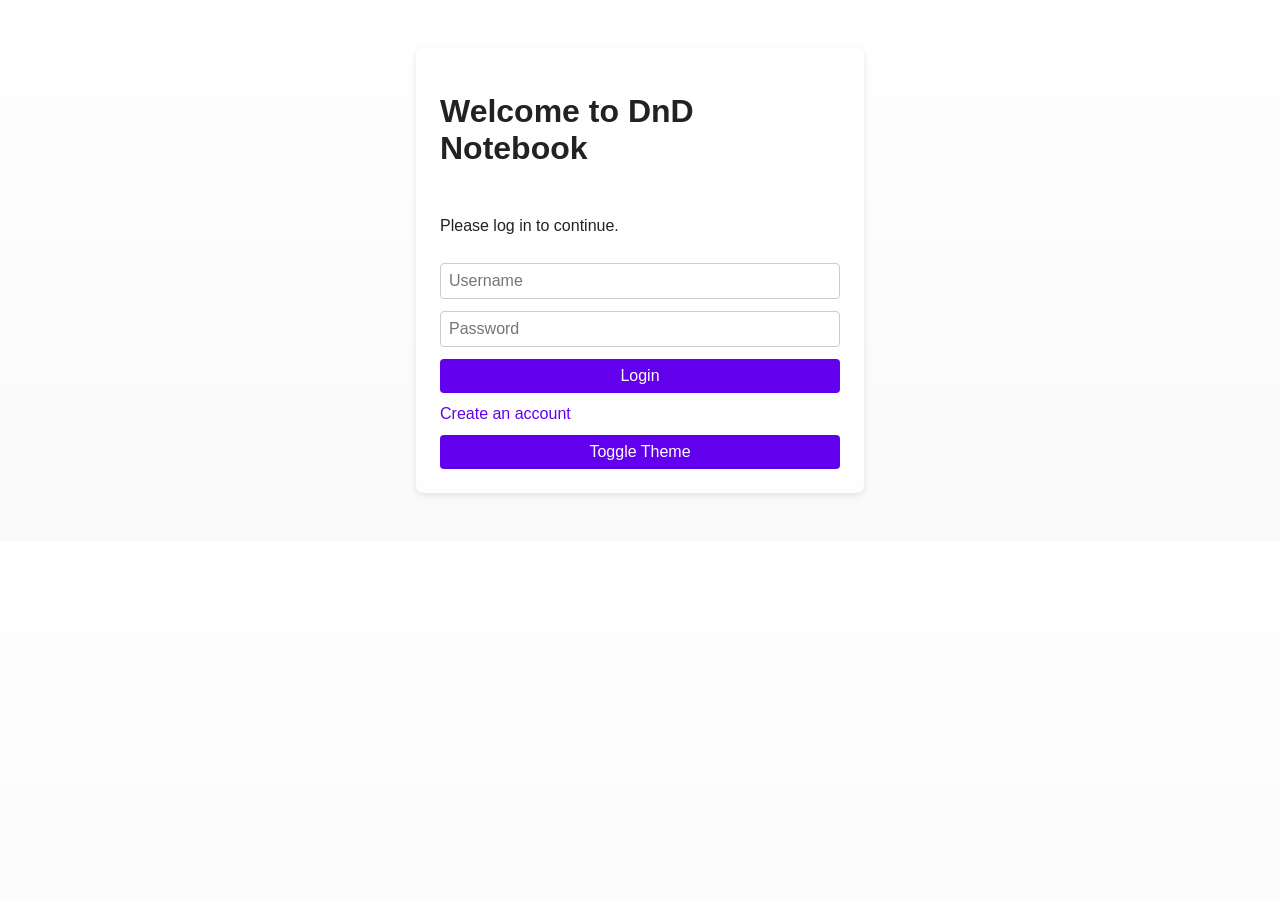
==== frontend/campaigns.html @ 9b9d8c94 "Add campaign landing page and DM associations" ====
<!DOCTYPE html>
<html lang="en">
<head>
    <meta charset="UTF-8">
    <meta name="viewport" content="width=device-width, initial-scale=1.0">
    <title>Campaigns</title>
    <link rel="stylesheet" href="styles.css">
</head>
<body class="light">
    <header>
        <h1>Your Campaigns</h1>
        <button id="toggle-theme">Toggle Theme</button>
    </header>
    <section>
        <ul id="campaign-list"></ul>
    </section>
    <section>
        <h2>Create Campaign</h2>
        <input id="campaign-name" placeholder="Name">
        <input id="campaign-description" placeholder="Description">
        <button id="create-campaign">Create Campaign</button>
    </section>
    <script src="campaigns.js"></script>
</body>
</html>
---- frontend/styles.css ----
:root {
  --bg-color-light: #f9f9f9;
  --text-color-light: #222222;
  --bg-color-dark: #1e1e1e;
  --text-color-dark: #eeeeee;
  --accent-color: #6200ee;
}

body.light {
  background: linear-gradient(to bottom, #ffffff, var(--bg-color-light));
  color: var(--text-color-light);
}

body.dark {
  background: linear-gradient(to bottom, #000000, var(--bg-color-dark));
  color: var(--text-color-dark);
}

body {
  font-family: Arial, sans-serif;
  margin: 0;
  padding: 1rem;
  transition: background-color 0.3s, color 0.3s;
}

header {
  display: flex;
  justify-content: space-between;
  align-items: center;
}

.container {
  max-width: 400px;
  margin: 2rem auto;
  padding: 1.5rem;
  display: flex;
  flex-direction: column;
  gap: 0.75rem;
  background: rgba(255, 255, 255, 0.8);
  border-radius: 8px;
  box-shadow: 0 2px 6px rgba(0, 0, 0, 0.1);
}

body.dark .container {
  background: rgba(0, 0, 0, 0.4);
}

input, textarea, button {
  padding: 0.5rem;
  font-size: 1rem;
  border: 1px solid #ccc;
  border-radius: 4px;
}

button {
  cursor: pointer;
  background-color: var(--accent-color);
  color: #fff;
  border: none;
  border-radius: 4px;
  transition: background-color 0.2s;
}

button:hover {
  background-color: #3700b3;
}

a {
  color: var(--accent-color);
  text-decoration: none;
}

a:hover {
  text-decoration: underline;
}
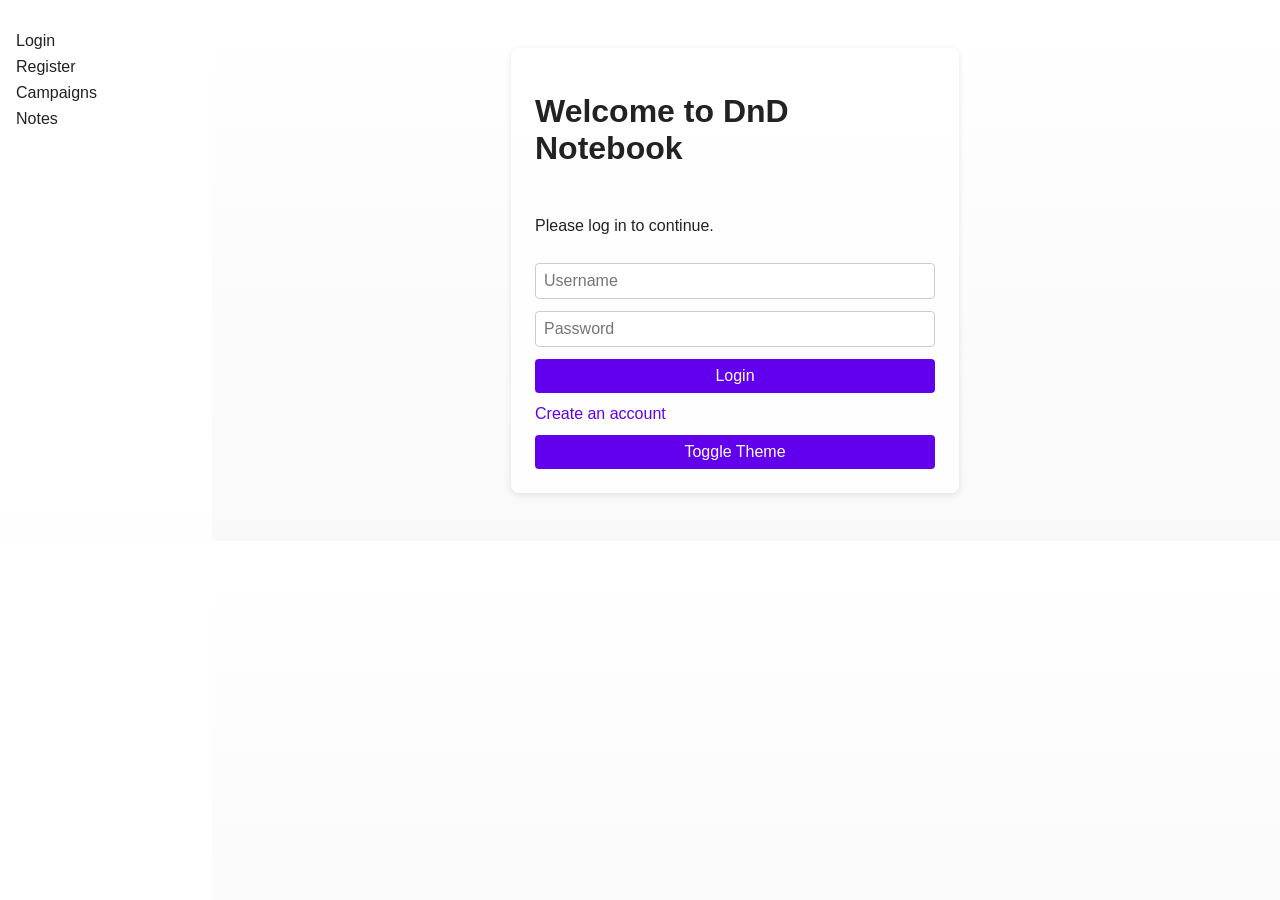
==== commit faee06bb: "Add navigation pane and integrate into all pages" ====
--- a/frontend/campaigns.html
+++ b/frontend/campaigns.html
@@ -7,6 +7,7 @@
     <link rel="stylesheet" href="styles.css">
 </head>
 <body class="light">
+    <script src="nav.js"></script>
     <header>
         <h1>Your Campaigns</h1>
         <button id="toggle-theme">Toggle Theme</button>
--- a/frontend/styles.css
+++ b/frontend/styles.css
@@ -73,3 +73,36 @@
 a:hover {
   text-decoration: underline;
 }
+
+.nav {
+  position: fixed;
+  top: 0;
+  left: 0;
+  bottom: 0;
+  width: 180px;
+  padding: 1rem;
+  overflow-y: auto;
+  background: rgba(255, 255, 255, 0.9);
+}
+
+body.dark .nav {
+  background: rgba(0, 0, 0, 0.6);
+}
+
+body.with-nav {
+  margin-left: 190px;
+}
+
+.nav ul {
+  list-style: none;
+  padding: 0;
+}
+
+.nav li {
+  margin: 0.5rem 0;
+}
+
+.nav a {
+  color: inherit;
+}
+
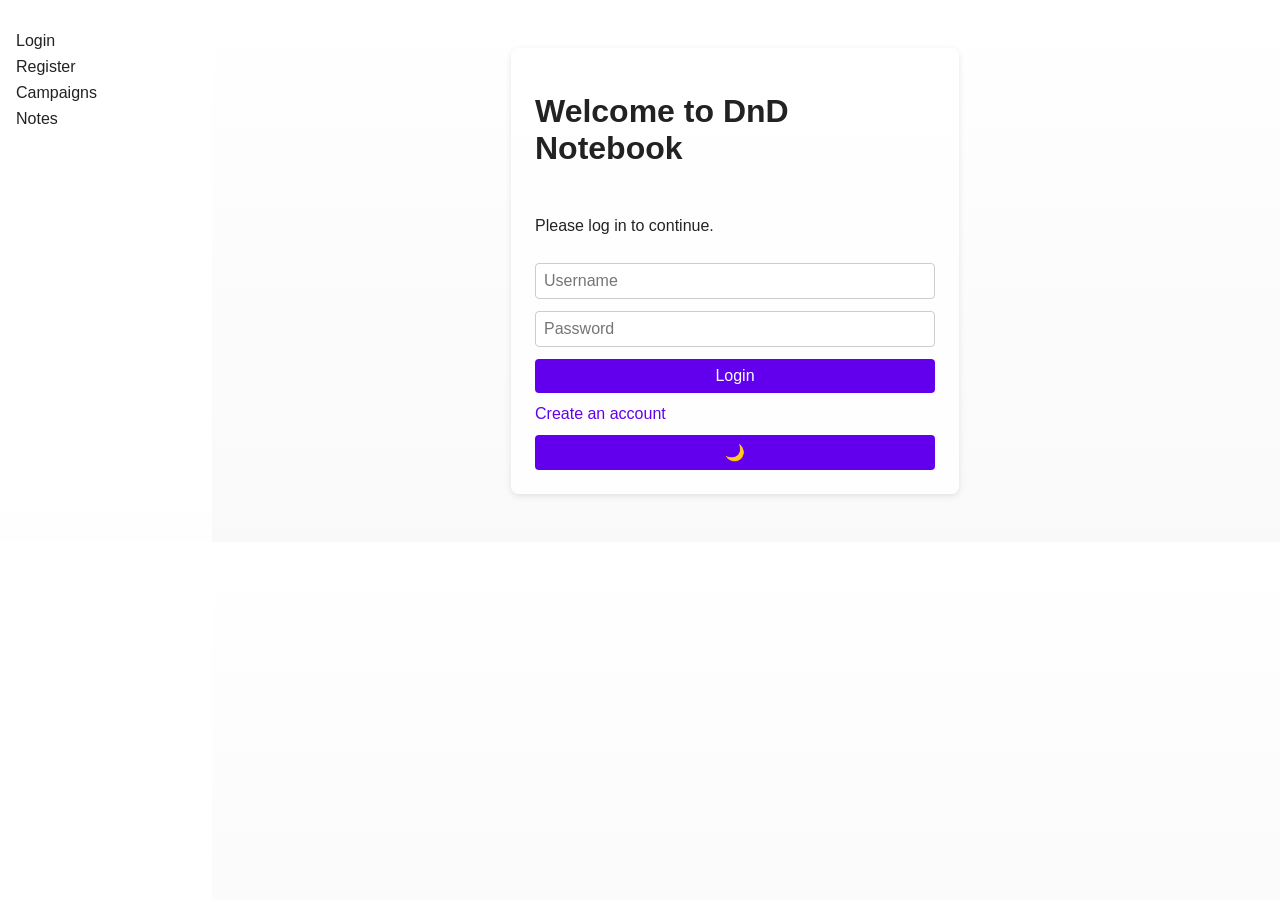
==== commit 4b82d68f: "Add sun/moon theme toggle" ====
--- a/frontend/campaigns.html
+++ b/frontend/campaigns.html
@@ -8,9 +8,10 @@
 </head>
 <body class="light">
     <script src="nav.js"></script>
+    <script src="theme.js"></script>
     <header>
         <h1>Your Campaigns</h1>
-        <button id="toggle-theme">Toggle Theme</button>
+        <button id="toggle-theme">🌙</button>
     </header>
     <section>
         <ul id="campaign-list"></ul>
